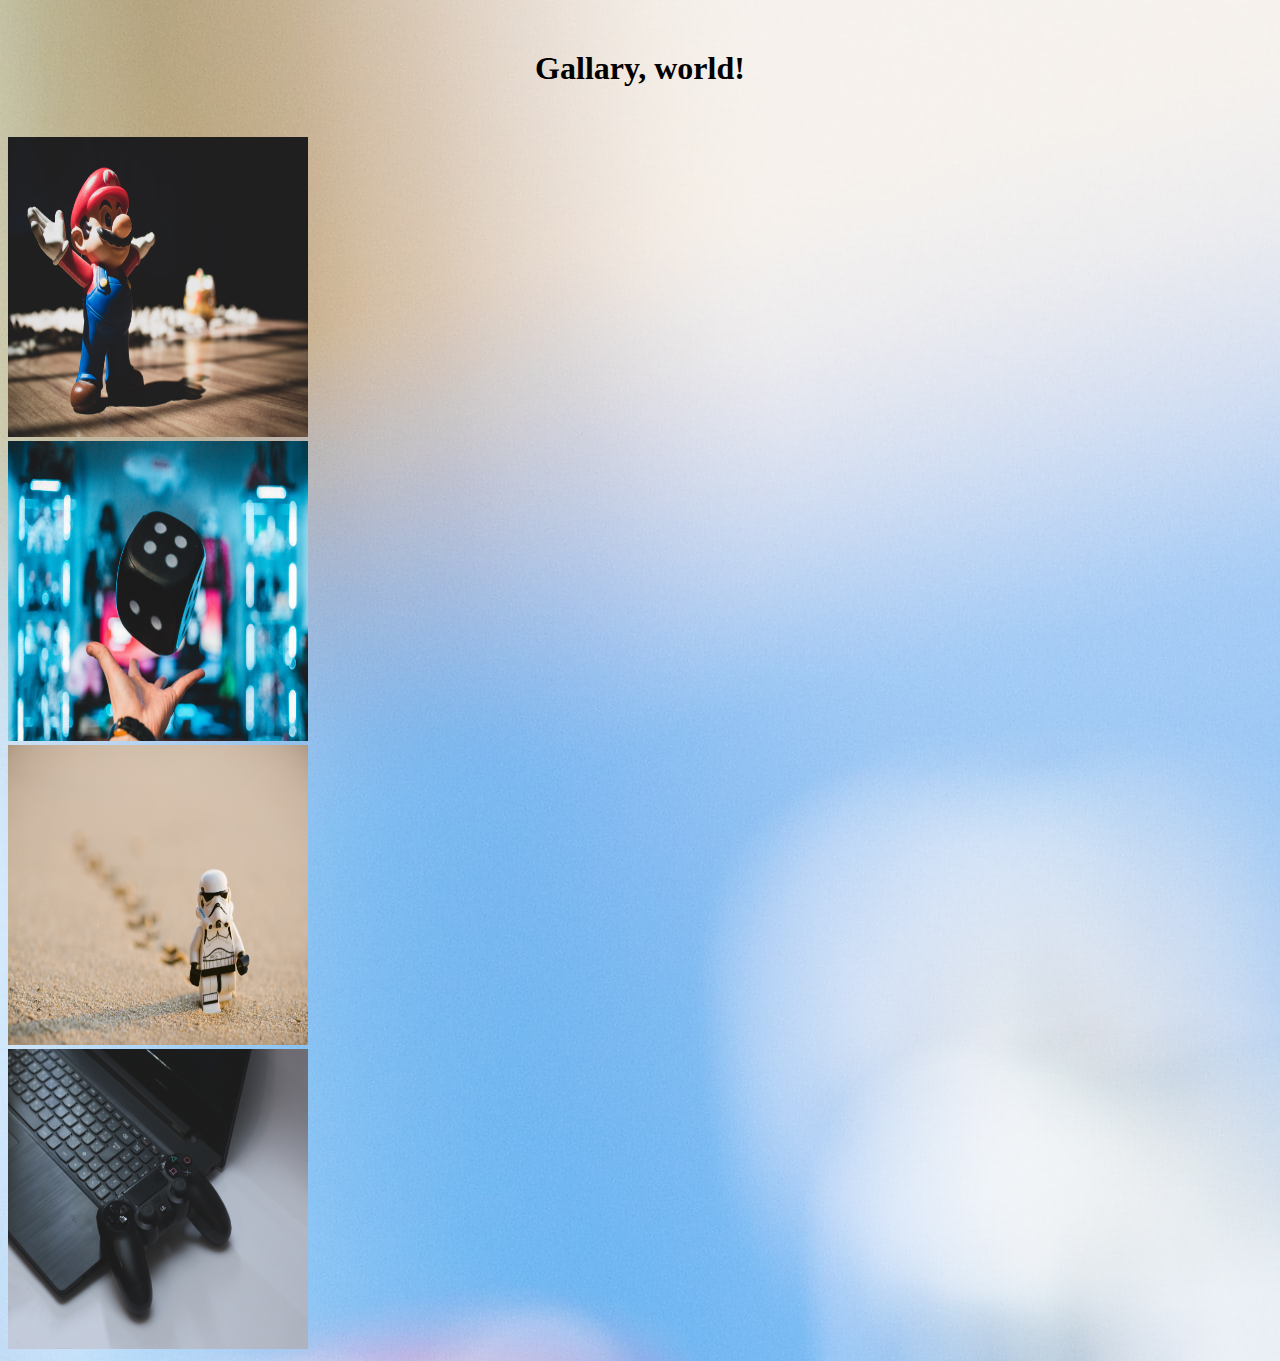
==== index.html @ 9b0dda0e "F2-MODULE TEST" ====
<!doctype html>
<html lang="en">
  <head>
    <meta charset="utf-8">
    <meta name="viewport" content="width=device-width, initial-scale=1">
    <title>Gallary</title>
    <link rel="stylesheet" href="index.css">
    <link href="https://cdn.jsdelivr.net/npm/bootstrap@5.2.3/dist/css/bootstrap.min.css" rel="stylesheet" integrity="sha384-rbsA2VBKQhggwzxH7pPCaAqO46MgnOM80zW1RWuH61DGLwZJEdK2Kadq2F9CUG65" crossorigin="anonymous">
  </head>
  <body>
    <div class="heading">
        <h1>Gallary, world!</h1>
    </div>
    
    <div class="main">
        <div class="container text-center" id="images">
            <div class="row" id="col1" >
            <div class="col" id="col1">
                <a href="/firstimage/validation.html"> <img src="/img/1.jpg" alt=""> </a>
            </div>
            <div class="col" id="col2">
                <a href="/secondimage/second.html"><img src="/img/2.jpg" alt=""></a>
            </div>
            <div class="col" id="col3">
                <a href="thirdimage/thirdimage.html"><img src="/img/3.jpg" alt=""></a>
            </div>
            <div class="col" id="col4">
                <a href="/fourthimage/fourthimage.html"><img src="/img/4.jpg" alt=""></a>
            </div>
            </div>
        </div>
    </div>



    <script src="https://cdn.jsdelivr.net/npm/bootstrap@5.2.3/dist/js/bootstrap.bundle.min.js" integrity="sha384-kenU1KFdBIe4zVF0s0G1M5b4hcpxyD9F7jL+jjXkk+Q2h455rYXK/7HAuoJl+0I4" crossorigin="anonymous"></script>
  <script src="index.js"></script>
</body>
</html>
---- index.css ----
body{
    background-image: url(/img/body-bg.jpg);
}
.heading {
    text-align: center;
    margin: 50px;
}
.main img{
    width: 300px;
    height: 300px;
}
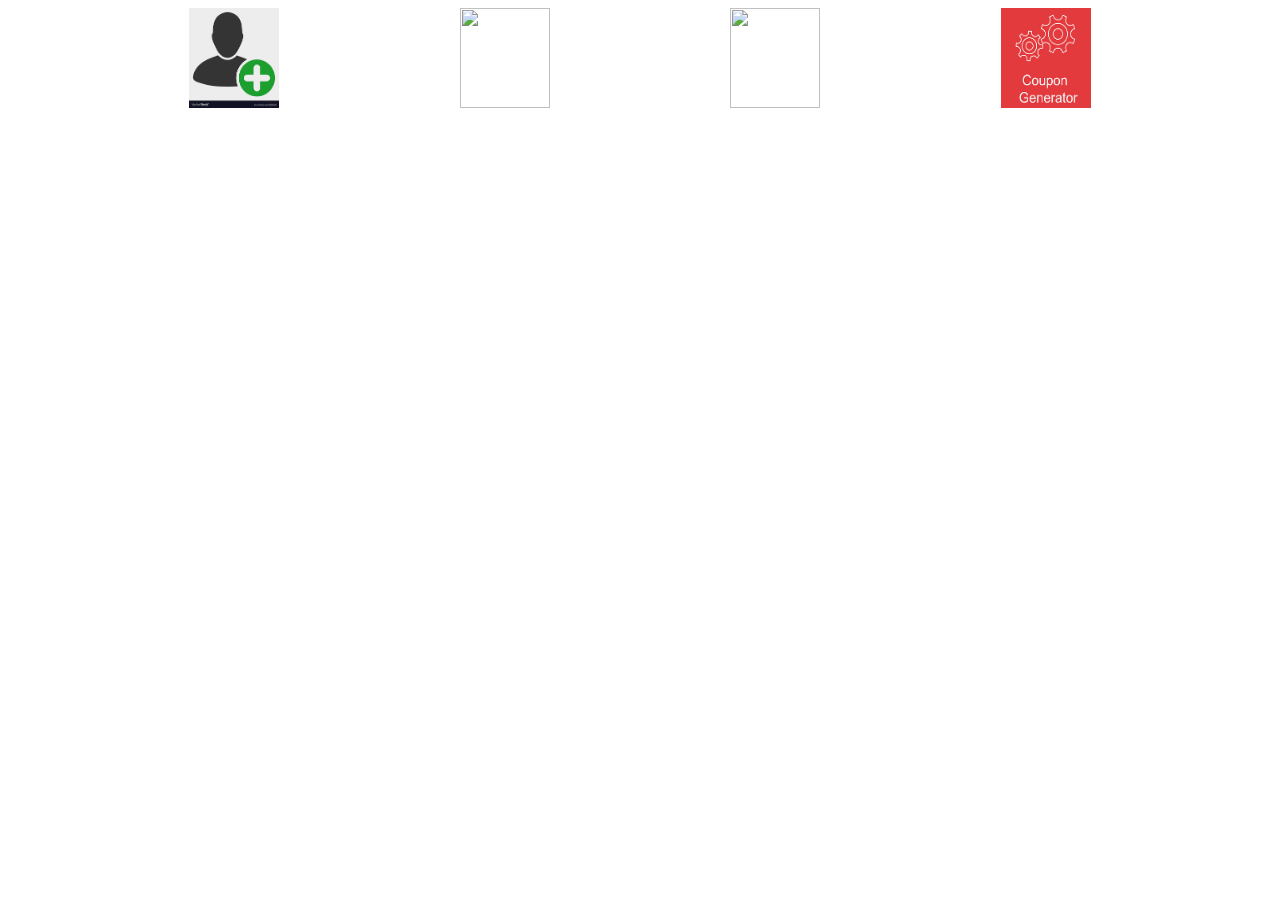
==== commit 97f5b7de: "solution for f2 module test" ====
--- a/index.html
+++ b/index.html
@@ -1,39 +1,65 @@
-<!doctype html>
+<!DOCTYPE html>
 <html lang="en">
-  <head>
-    <meta charset="utf-8">
-    <meta name="viewport" content="width=device-width, initial-scale=1">
-    <title>Gallary</title>
-    <link rel="stylesheet" href="index.css">
-    <link href="https://cdn.jsdelivr.net/npm/bootstrap@5.2.3/dist/css/bootstrap.min.css" rel="stylesheet" integrity="sha384-rbsA2VBKQhggwzxH7pPCaAqO46MgnOM80zW1RWuH61DGLwZJEdK2Kadq2F9CUG65" crossorigin="anonymous">
-  </head>
-  <body>
-    <div class="heading">
-        <h1>Gallary, world!</h1>
-    </div>
-    
-    <div class="main">
-        <div class="container text-center" id="images">
-            <div class="row" id="col1" >
-            <div class="col" id="col1">
-                <a href="/firstimage/validation.html"> <img src="/img/1.jpg" alt=""> </a>
-            </div>
-            <div class="col" id="col2">
-                <a href="/secondimage/second.html"><img src="/img/2.jpg" alt=""></a>
-            </div>
-            <div class="col" id="col3">
-                <a href="thirdimage/thirdimage.html"><img src="/img/3.jpg" alt=""></a>
-            </div>
-            <div class="col" id="col4">
-                <a href="/fourthimage/fourthimage.html"><img src="/img/4.jpg" alt=""></a>
-            </div>
-            </div>
+<head>
+    <meta charset="UTF-8">
+    <meta http-equiv="X-UA-Compatible" content="IE=edge">
+    <meta name="viewport" content="width=device-width, initial-scale=1.0">
+    <title>F2 Final Contest</title>
+</head>
+<body>
+    <div style="display: flex; justify-content: space-evenly; cursor: pointer;">
+        <div id="first_img">
+            <img src="[data-uri]" alt=""  style="height: 100px; width: 90px;">
+        </div>
+        <div id="second_img">
+            <img class="disabled" src="https://d1nhio0ox7pgb.cloudfront.net/_img/v_collection_png/512x512/shadow/user_view.png" alt=""  style="height: 100px; width: 90px;">
+        </div>
+        <div id="third_img">
+            <img src="https://play-lh.googleusercontent.com/Ln4_2qjVrECAXHW8KPm1Uw-g8aT1t4M4AS_Dy0nHSCWUZkH_vVTb5L_AtJS_OWow0w" alt=""  style="height: 100px; width: 90px;">
+        </div>
+        <div id="fourth_img">
+            <img src="[data-uri]" alt=""  style="height: 100px; width: 90px;">
         </div>
     </div>
 
 
 
-    <script src="https://cdn.jsdelivr.net/npm/bootstrap@5.2.3/dist/js/bootstrap.bundle.min.js" integrity="sha384-kenU1KFdBIe4zVF0s0G1M5b4hcpxyD9F7jL+jjXkk+Q2h455rYXK/7HAuoJl+0I4" crossorigin="anonymous"></script>
-  <script src="index.js"></script>
+    <div style="display: none;" id="studentForm">
+        <fieldset>
+            <label for="name">Name</label> <br>
+            <input id="input_name" type="text" name="name" id="name" placeholder="Enter your name" required>
+            <br> <br>
+            <label for="email">Email</label><br>
+            <input id="input_email" type="email" name="email" id="email" placeholder="Enter your Email" required>
+            <br><br>
+            <label for="username">User Name</label><br>
+            <input id="input_username" type="text" name="username" id="username" placeholder="Enter your Username" required>
+            <br><br>
+            <button id="submit" type="button">Submit</button>
+        </fieldset>
+    </div>
+
+    <div style="display: none;" id="viewStudent">
+        <fieldset>
+            <label for="name">Name</label> <br>
+            <label id="lblName"></label>
+            <br> <br>
+            <label for="username">User Name</label><br>
+            <label id="lblUsername"></label>
+            <br><br>
+        </fieldset>
+    </div>
+
+    <div style="display: none; text-align: center; cursor: pointer;" id="viewDice">
+        <h3><label id="diceMessage"></label></h3>
+        <img src="https://encrypted-tbn0.gstatic.com/images?q=tbn:ANd9GcRxtrPEtCGL5x2b2eIk2cprcREuqrSGGQFrGQ&usqp=CAU" alt="" style="height: 150px; width: 130px;">
+    </div>
+
+    <div style="display: none; text-align: center;" id="viewCouponcode">
+        <h3>Your Coupon code is:<label id="couponCode"></label></h3>
+        <img src="https://img.freepik.com/premium-vector/congratulations-banner-template-with-balloons-confetti_619130-1027.jpg?w=2000" alt="" style="height: 150px; width: 130px;">
+    </div>
+
+    <script src="./script.js"></script>
 </body>
 </html>